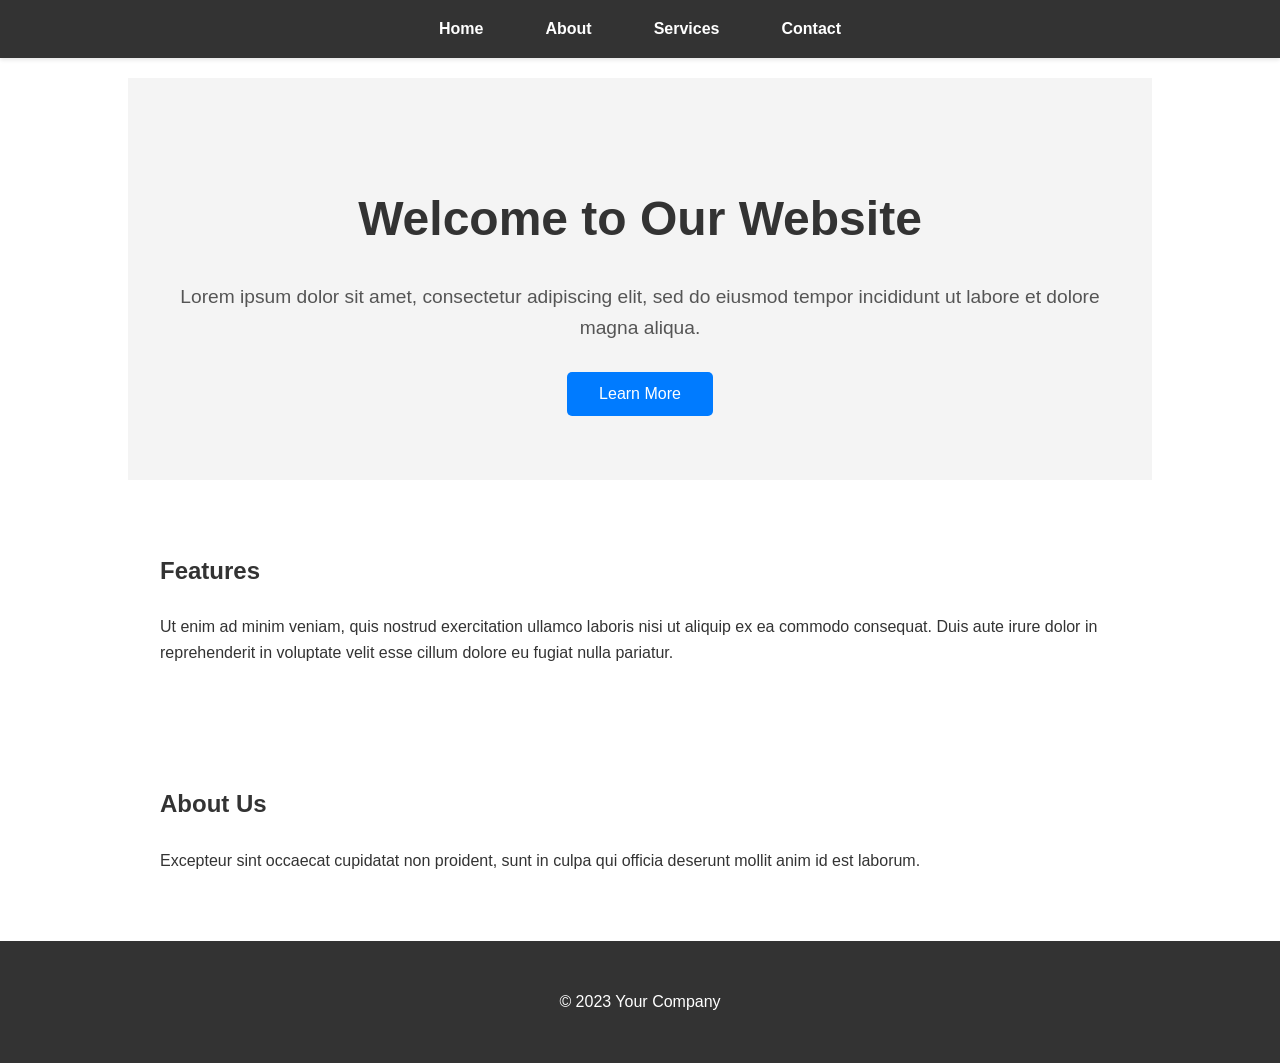
==== index.html @ e303d350 "Create initial website structure and styling. This commit includes: - `index.html`: Basic HTML struc" ====
<!DOCTYPE html>
<html lang="en">
<head>
    <meta charset="UTF-8">
    <meta name="viewport" content="width=device-width, initial-scale=1.0">
    <title>My Website</title>
    <link rel="stylesheet" href="style.css">
</head>
<body>
    <nav>
        <ul>
            <li><a href="#">Home</a></li>
            <li><a href="#">About</a></li>
            <li><a href="#">Services</a></li>
            <li><a href="#">Contact</a></li>
        </ul>
    </nav>

    <main>
        <section class="hero">
            <h1>Welcome to Our Website</h1>
            <p>Lorem ipsum dolor sit amet, consectetur adipiscing elit, sed do eiusmod tempor incididunt ut labore et dolore magna aliqua.</p>
            <button>Learn More</button>
        </section>

        <section>
            <h2>Features</h2>
            <p>Ut enim ad minim veniam, quis nostrud exercitation ullamco laboris nisi ut aliquip ex ea commodo consequat. Duis aute irure dolor in reprehenderit in voluptate velit esse cillum dolore eu fugiat nulla pariatur.</p>
        </section>

        <section>
            <h2>About Us</h2>
            <p>Excepteur sint occaecat cupidatat non proident, sunt in culpa qui officia deserunt mollit anim id est laborum.</p>
        </section>
    </main>

    <footer>
        <p>&copy; 2023 Your Company</p>
    </footer>
</body>
</html>
---- style.css ----
/* Basic Styling */
body {
    font-family: 'Arial', sans-serif; /* More modern font */
    margin: 0;
    line-height: 1.6;
    color: #333;
}

/* Navigation Bar */
nav {
    background-color: #333; /* Dark background for nav */
    color: white;
    padding: 1em 0;
    box-shadow: 0 2px 4px rgba(0,0,0,0.1); /* Subtle shadow */
}

nav ul {
    list-style-type: none;
    padding: 0;
    margin: 0 auto; /* Center the nav items */
    display: flex;
    justify-content: center; /* Center links horizontally */
    max-width: 960px; /* Max width for content */
}

nav ul li {
    margin: 0 15px; /* Spacing between links */
}

nav ul li a {
    text-decoration: none;
    color: white;
    font-weight: bold;
    padding: 0.5em 1em;
    border-radius: 4px; /* Rounded corners for hover effect */
    transition: background-color 0.3s ease; /* Smooth transition for hover */
}

nav ul li a:hover {
    background-color: #555; /* Background color on hover */
}

/* Hero Section */
.hero {
    background-color: #f4f4f4; /* Light grey background */
    padding: 4em 2em; /* More padding */
    text-align: center;
}

.hero h1 {
    font-size: 3em; /* Larger headline */
    margin-bottom: 0.5em;
    color: #333;
}

.hero p {
    font-size: 1.2em;
    margin-bottom: 1.5em;
    color: #555; /* Slightly lighter paragraph text */
}

.hero button {
    padding: 0.8em 2em; /* More padding for button */
    background-color: #007bff; /* Primary button color (e.g., blue) */
    color: white;
    border: none;
    cursor: pointer;
    font-size: 1em;
    border-radius: 5px; /* Rounded corners */
    transition: background-color 0.3s ease;
}

.hero button:hover {
    background-color: #0056b3; /* Darker shade on hover */
}

/* Generic Content Sections */
section {
    padding: 2em;
    margin: 20px auto; /* Add some margin and center */
    max-width: 960px; /* Max width for content */
}

section h2 {
    color: #333;
    margin-bottom: 1em;
}

/* Footer */
footer {
    background-color: #333;
    color: white;
    text-align: center;
    padding: 2em 0; /* More padding */
    /* position: relative; remove this if not needed for sticky footer, can cause overlap */
    bottom: 0;
    width: 100%;
}
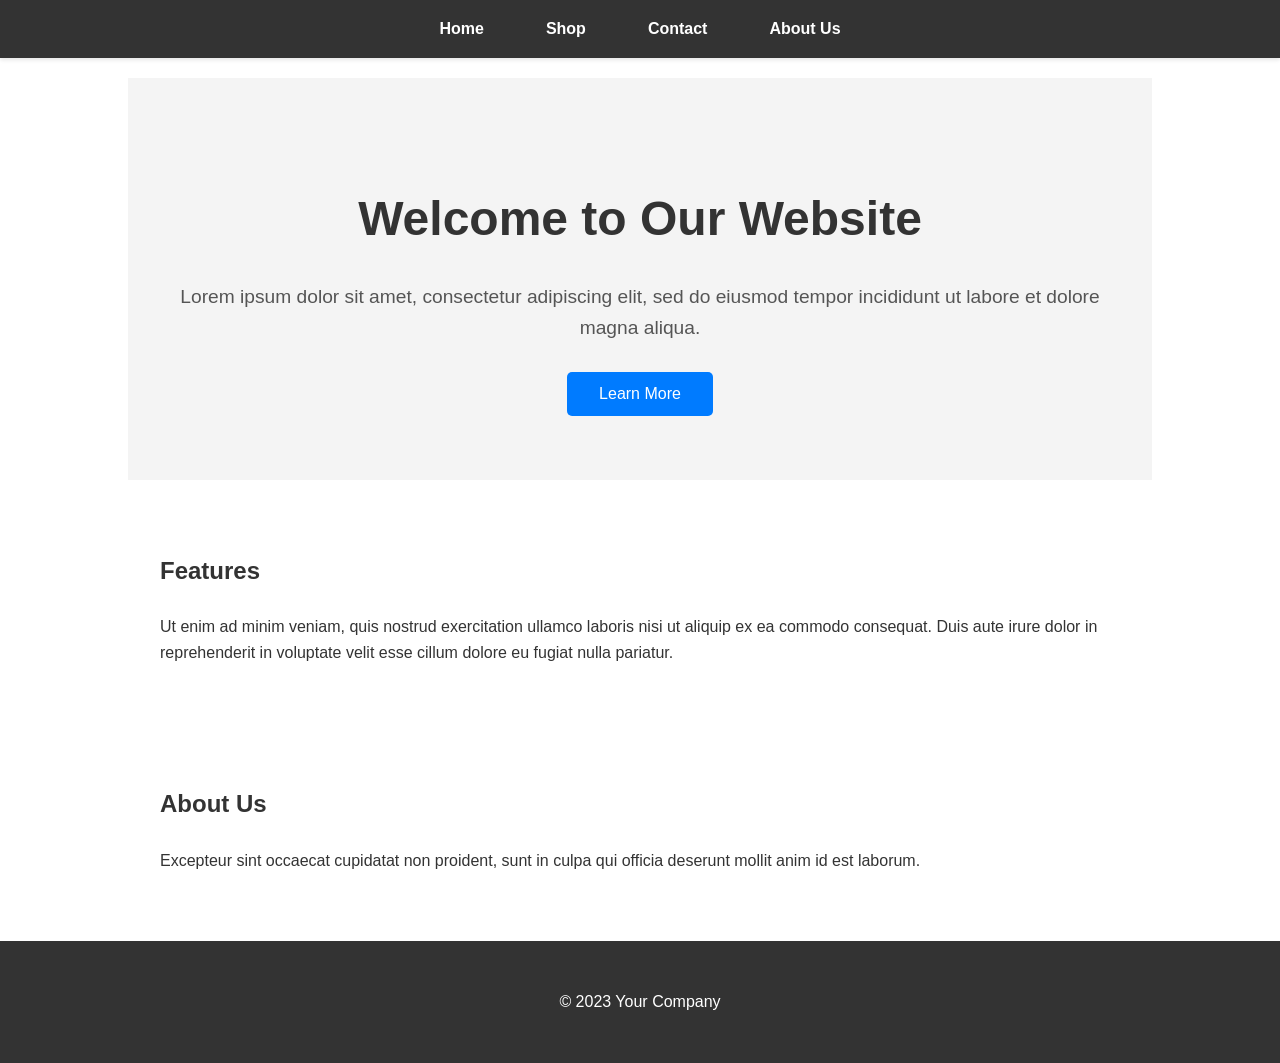
==== commit a2df2d11: "Add Shop, Contact, and About Us pages and consolidate styles. This commit introduces the following: " ====
--- a/index.html
+++ b/index.html
@@ -9,10 +9,10 @@
 <body>
     <nav>
         <ul>
-            <li><a href="#">Home</a></li>
-            <li><a href="#">About</a></li>
-            <li><a href="#">Services</a></li>
-            <li><a href="#">Contact</a></li>
+            <li><a href="index.html">Home</a></li>
+            <li><a href="shop.html">Shop</a></li>
+            <li><a href="contact.html">Contact</a></li>
+            <li><a href="about.html">About Us</a></li>
         </ul>
     </nav>
 
--- a/style.css
+++ b/style.css
@@ -1,6 +1,6 @@
-/* Basic Styling */
+/* Global / Basic Styling */
 body {
-    font-family: 'Arial', sans-serif; /* More modern font */
+    font-family: 'Arial', sans-serif;
     margin: 0;
     line-height: 1.6;
     color: #333;
@@ -8,23 +8,23 @@
 
 /* Navigation Bar */
 nav {
-    background-color: #333; /* Dark background for nav */
+    background-color: #333;
     color: white;
     padding: 1em 0;
-    box-shadow: 0 2px 4px rgba(0,0,0,0.1); /* Subtle shadow */
+    box-shadow: 0 2px 4px rgba(0,0,0,0.1);
 }
 
 nav ul {
     list-style-type: none;
     padding: 0;
-    margin: 0 auto; /* Center the nav items */
+    margin: 0 auto;
     display: flex;
-    justify-content: center; /* Center links horizontally */
-    max-width: 960px; /* Max width for content */
+    justify-content: center;
+    max-width: 960px;
 }
 
 nav ul li {
-    margin: 0 15px; /* Spacing between links */
+    margin: 0 15px;
 }
 
 nav ul li a {
@@ -32,67 +32,241 @@
     color: white;
     font-weight: bold;
     padding: 0.5em 1em;
-    border-radius: 4px; /* Rounded corners for hover effect */
-    transition: background-color 0.3s ease; /* Smooth transition for hover */
+    border-radius: 4px;
+    transition: background-color 0.3s ease;
 }
 
 nav ul li a:hover {
-    background-color: #555; /* Background color on hover */
-}
-
-/* Hero Section */
+    background-color: #555;
+}
+
+nav ul li a.active { /* Style for active nav link */
+    font-weight: bold;
+    text-decoration: underline;
+    /* Example: Or use a different background or color if preferred */
+    /* background-color: #007bff; */
+    /* color: #fff; */
+}
+
+/* Hero Section (Used on multiple pages for main headlines) */
 .hero {
-    background-color: #f4f4f4; /* Light grey background */
-    padding: 4em 2em; /* More padding */
+    background-color: #f4f4f4;
+    padding: 4em 2em;
     text-align: center;
 }
 
 .hero h1 {
-    font-size: 3em; /* Larger headline */
-    margin-bottom: 0.5em;
-    color: #333;
-}
-
-.hero p {
+    font-size: 3em;
+    margin-bottom: 0.5em;
+    color: #333;
+}
+
+.hero p { /* Specific to index.html hero */
     font-size: 1.2em;
     margin-bottom: 1.5em;
-    color: #555; /* Slightly lighter paragraph text */
-}
-
-.hero button {
-    padding: 0.8em 2em; /* More padding for button */
-    background-color: #007bff; /* Primary button color (e.g., blue) */
+    color: #555;
+}
+
+.hero button { /* Specific to index.html hero button */
+    padding: 0.8em 2em;
+    background-color: #007bff;
     color: white;
     border: none;
     cursor: pointer;
     font-size: 1em;
-    border-radius: 5px; /* Rounded corners */
-    transition: background-color 0.3s ease;
-}
-
-.hero button:hover {
-    background-color: #0056b3; /* Darker shade on hover */
+    border-radius: 5px;
+    transition: background-color 0.3s ease;
+}
+
+.hero button:hover { /* Specific to index.html hero button */
+    background-color: #0056b3;
 }
 
 /* Generic Content Sections */
-section {
+section { /* Basic styling for content sections */
     padding: 2em;
-    margin: 20px auto; /* Add some margin and center */
-    max-width: 960px; /* Max width for content */
-}
-
-section h2 {
-    color: #333;
-    margin-bottom: 1em;
-}
+    margin: 20px auto;
+    max-width: 960px;
+}
+
+section h2 { /* Styling for subheadings within sections */
+    color: #333;
+    margin-bottom: 1em;
+}
+
+/* Shop Page Specific Styles */
+.products {
+    display: flex;
+    flex-wrap: wrap;
+    justify-content: space-around;
+    padding: 1em 0; /* Adjusted padding as section already has padding */
+}
+
+.product-item {
+    border: 1px solid #ddd;
+    border-radius: 5px;
+    padding: 1em;
+    margin: 1em;
+    width: calc(33.333% - 2em); /* 3 items per row, accounts for margin */
+    min-width: 250px; /* Minimum width before wrapping */
+    box-shadow: 0 2px 5px rgba(0,0,0,0.1);
+    text-align: center;
+    background-color: #fff;
+}
+
+.product-item .img_placeholder { /* Renamed from product-item img_placeholder for clarity */
+    width: 100%;
+    max-width: 200px;
+    height: 150px;
+    background-color: #eee;
+    text-align: center;
+    line-height: 150px; /* Vertically center text if any */
+    margin: 0 auto 1em auto; /* Center the placeholder */
+    display: block; /* Ensure it behaves as a block for centering */
+}
+
+.product-item h3 {
+    font-size: 1.5em;
+    margin-bottom: 0.5em;
+    color: #333;
+}
+
+.product-item p { /* Used for price */
+    font-size: 1.2em;
+    color: #555; /* Slightly lighter than h3 */
+    margin-bottom: 1em;
+}
+
+.product-item button {
+    padding: 0.5em 1.5em;
+    background-color: #28a745; /* Green for "Add to Cart" */
+    color: white;
+    border: none;
+    cursor: pointer;
+    font-size: 1em;
+    border-radius: 5px;
+    transition: background-color 0.3s ease;
+}
+
+.product-item button:hover {
+    background-color: #218838; /* Darker green on hover */
+}
+
+/* Contact Page Specific Styles */
+.contact-form {
+    max-width: 600px;
+    margin: 0 auto 20px auto; /* section already has top/bottom margin */
+    padding: 2em;
+    border: 1px solid #ddd;
+    border-radius: 5px;
+    box-shadow: 0 2px 5px rgba(0,0,0,0.1);
+    background-color: #fff;
+}
+
+.contact-form label {
+    display: block;
+    margin-bottom: 0.5em;
+    font-weight: bold;
+    color: #333;
+}
+
+.contact-form input[type="text"],
+.contact-form input[type="email"],
+.contact-form textarea {
+    width: 100%;
+    padding: 0.8em;
+    margin-bottom: 1em;
+    border: 1px solid #ccc;
+    border-radius: 4px;
+    box-sizing: border-box;
+    font-family: inherit; /* Ensure form elements inherit body font */
+    font-size: 1em;
+}
+
+.contact-form textarea {
+    min-height: 150px;
+    resize: vertical; /* Allow vertical resizing */
+}
+
+.contact-form button[type="submit"] {
+    padding: 0.8em 2em;
+    background-color: #007bff;
+    color: white;
+    border: none;
+    cursor: pointer;
+    font-size: 1em;
+    border-radius: 5px;
+    transition: background-color 0.3s ease;
+}
+
+.contact-form button[type="submit"]:hover {
+    background-color: #0056b3;
+}
+
+.contact-info {
+    text-align: center;
+    margin-top: 0; /* section provides margin */
+    padding: 1em 0; /* Adjusted padding */
+}
+
+.contact-info h2 { /* Already styled by generic section h2 */
+    margin-bottom: 0.5em;
+}
+
+.contact-info p {
+    font-size: 1.1em;
+    line-height: 1.8;
+    color: #555;
+}
+
+/* About Page Specific Styles */
+.team-section {
+    margin-top: 0; /* section provides margin */
+    padding: 2em;
+    background-color: #f9f9f9;
+    border-radius: 5px;
+}
+
+.team-section h2 { /* Already styled by generic section h2, but can be overridden if needed */
+    text-align: center;
+    margin-bottom: 1em;
+}
+
+.team-member {
+    text-align: center;
+    margin-bottom: 1.5em; /* Increased margin for better separation */
+}
+
+.team-member b { /* For team member name */
+    display: block;
+    font-size: 1.3em; /* Slightly larger name */
+    color: #333;
+    margin-bottom: 0.25em;
+}
+
+.team-member p:last-child { /* For team member description */
+    font-size: 1em;
+    color: #555;
+    max-width: 400px; /* Prevent description from being too wide */
+    margin-left: auto;
+    margin-right: auto;
+}
+
 
 /* Footer */
 footer {
     background-color: #333;
     color: white;
     text-align: center;
-    padding: 2em 0; /* More padding */
-    /* position: relative; remove this if not needed for sticky footer, can cause overlap */
-    bottom: 0;
+    padding: 2em 0;
+    /* position: relative; */ /* Removed as it wasn't strictly necessary for sticky footer and might cause issues */
+    /* bottom: 0; */ /* Removed */
     width: 100%;
-}
+    margin-top: auto; /* Helps push footer down if content is short, works with flex body */
+}
+
+/* Utility for body to help push footer down if content is short */
+/* This would require body to be display: flex; flex-direction: column; min-height: 100vh; */
+/* For now, keeping it simple as it's not explicitly requested */
+/* body { display: flex; flex-direction: column; min-height: 100vh; } */
+/* main { flex-grow: 1; } */
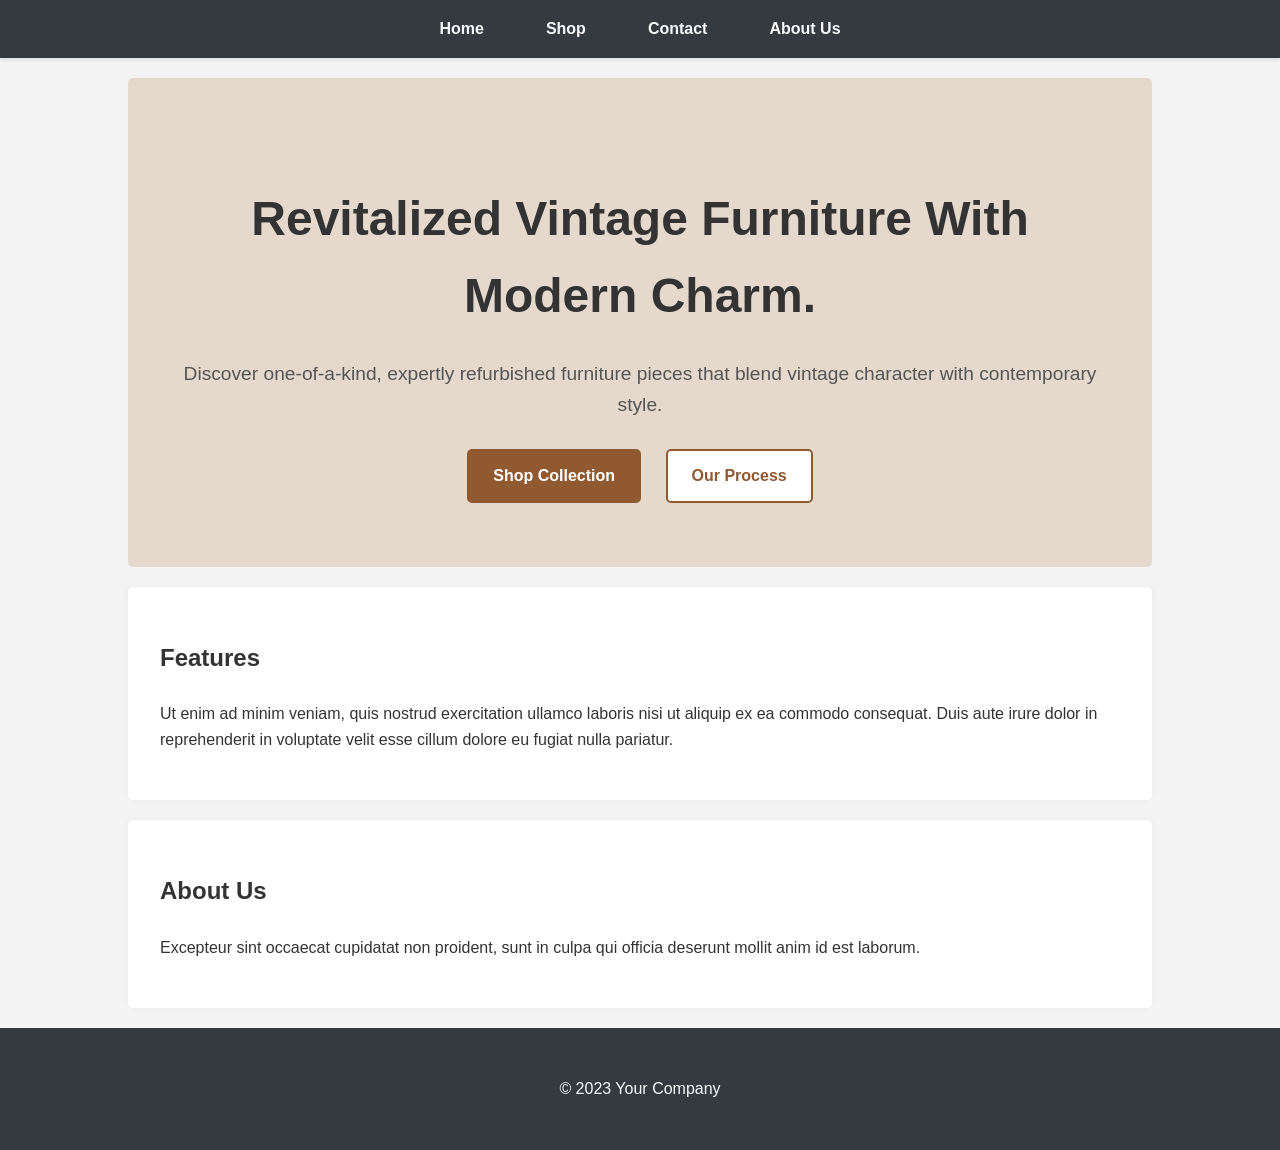
==== commit 03069519: "Update home page hero section with specific content and styling. This commit applies detailed change" ====
--- a/index.html
+++ b/index.html
@@ -18,9 +18,12 @@
 
     <main>
         <section class="hero">
-            <h1>Welcome to Our Website</h1>
-            <p>Lorem ipsum dolor sit amet, consectetur adipiscing elit, sed do eiusmod tempor incididunt ut labore et dolore magna aliqua.</p>
-            <button>Learn More</button>
+            <h1>Revitalized Vintage Furniture With Modern Charm.</h1>
+            <p>Discover one-of-a-kind, expertly refurbished furniture pieces that blend vintage character with contemporary style.</p>
+            <div class="hero-buttons">
+                <a href="shop.html" class="hero-button primary">Shop Collection</a>
+                <a href="about.html" class="hero-button secondary">Our Process</a>
+            </div>
         </section>
 
         <section>
--- a/style.css
+++ b/style.css
@@ -1,15 +1,53 @@
 /* Global / Basic Styling */
 body {
-    font-family: 'Arial', sans-serif;
+    font-family: 'Open Sans', 'Lato', sans-serif; /* Updated font */
     margin: 0;
     line-height: 1.6;
-    color: #333;
-}
+    background-color: #f4f4f4; /* Updated background color */
+    color: #333333; /* Updated default text color */
+}
+
+/* Headings */
+h1, h2, h3, h4, h5, h6 {
+    font-family: 'Montserrat', sans-serif; /* Updated heading font */
+    color: #333333; /* Ensure headings also use the dark gray, can be more specific if needed */
+}
+
+/* Links */
+a {
+    color: #007bff; /* Primary/accent color for links */
+    text-decoration: none; /* Remove underline by default */
+}
+
+a:hover {
+    text-decoration: underline; /* Add underline on hover */
+}
+
+/* Buttons - General Styling */
+button,
+input[type="submit"], /* Apply to form submit buttons as well */
+.button-link /* Class for anchor tags styled as buttons */ {
+    background-color: #007bff; /* Primary/accent color */
+    color: #ffffff; /* White text */
+    padding: 10px 15px; /* Updated padding */
+    border: none; /* No border */
+    border-radius: 5px; /* Rounded corners */
+    cursor: pointer;
+    font-size: 1em; /* Consistent font size */
+    font-family: 'Open Sans', 'Lato', sans-serif; /* Match body font */
+    transition: background-color 0.3s ease;
+}
+
+button:hover,
+input[type="submit"]:hover,
+.button-link:hover {
+    background-color: #0056b3; /* Darker shade on hover */
+}
+
 
 /* Navigation Bar */
 nav {
-    background-color: #333;
-    color: white;
+    background-color: #343a40; /* Dark gray/charcoal background */
     padding: 1em 0;
     box-shadow: 0 2px 4px rgba(0,0,0,0.1);
 }
@@ -28,69 +66,118 @@
 }
 
 nav ul li a {
-    text-decoration: none;
-    color: white;
+    text-decoration: none; /* Already set globally for 'a', but good for specificity */
+    color: #f8f9fa; /* Light/off-white link color */
     font-weight: bold;
     padding: 0.5em 1em;
     border-radius: 4px;
-    transition: background-color 0.3s ease;
-}
-
+    transition: background-color 0.3s ease, color 0.3s ease;
+}
+
+/* Override general link hover for nav links if needed, but current hover is background change */
 nav ul li a:hover {
     background-color: #555;
-}
-
-nav ul li a.active { /* Style for active nav link */
-    font-weight: bold;
-    text-decoration: underline;
-    /* Example: Or use a different background or color if preferred */
-    /* background-color: #007bff; */
-    /* color: #fff; */
-}
-
-/* Hero Section (Used on multiple pages for main headlines) */
+    text-decoration: none; /* Ensure no underline on nav link hover */
+    color: #ffffff; /* Slightly brighter on hover */
+}
+
+nav ul li a.active {
+    background-color: #007bff; /* Blue background for active link */
+    color: #f8f9fa; /* Light/off-white text for active link */
+    font-weight: bold;
+    /* text-decoration: underline; Removed, background indicates active state */
+}
+
+/* Hero Section Styling */
+/* Assuming .hero on index.html is the target. If other pages use .hero and need different BGs,
+   a more specific selector for index.html (e.g., body.home .hero or an ID #home-hero) would be needed.
+   For now, applying to general .hero as per subtask allowance. */
 .hero {
-    background-color: #f4f4f4;
-    padding: 4em 2em;
-    text-align: center;
+    background-color: #E5D9CE; /* New background color for hero */
+    padding: 4em 2em; /* Existing padding */
+    text-align: center; /* Existing text-align */
 }
 
 .hero h1 {
-    font-size: 3em;
-    margin-bottom: 0.5em;
-    color: #333;
-}
-
-.hero p { /* Specific to index.html hero */
-    font-size: 1.2em;
-    margin-bottom: 1.5em;
-    color: #555;
-}
-
-.hero button { /* Specific to index.html hero button */
-    padding: 0.8em 2em;
-    background-color: #007bff;
-    color: white;
-    border: none;
-    cursor: pointer;
+    font-size: 3em; /* Existing font-size */
+    margin-bottom: 0.5em; /* Existing margin */
+    color: #333333; /* Ensure text color has good contrast, #333 is fine */
+}
+
+.hero p {
+    font-size: 1.2em; /* Existing font-size */
+    margin-bottom: 1.5em; /* Existing margin */
+    color: #555555; /* Ensure text color has good contrast, #555 is fine */
+}
+
+/* Container for hero buttons on index.html */
+.hero-buttons {
+    margin-top: 20px; /* Space above the buttons */
+    text-align: center; /* Ensure buttons are centered if they are inline-block */
+}
+
+/* Base style for hero buttons */
+.hero-button {
+    padding: 12px 24px;
+    margin: 0 10px; /* Spacing between buttons */
+    text-decoration: none;
+    display: inline-block;
+    border-radius: 5px;
+    font-weight: bold;
+    font-family: 'Open Sans', 'Lato', sans-serif; /* Ensure font consistency */
     font-size: 1em;
-    border-radius: 5px;
-    transition: background-color 0.3s ease;
-}
-
-.hero button:hover { /* Specific to index.html hero button */
-    background-color: #0056b3;
-}
+    transition: background-color 0.3s ease, color 0.3s ease, border-color 0.3s ease;
+    border: 2px solid transparent; /* Base border for smooth transition on secondary */
+}
+
+/* Primary hero button (Shop Collection) */
+.hero-button.primary {
+    background-color: #915930;
+    color: #ffffff;
+    border-color: #915930; /* Match background or make transparent if no border desired */
+}
+
+.hero-button.primary:hover {
+    background-color: #7a4a27; /* Darker shade for hover */
+    color: #ffffff;
+    border-color: #7a4a27;
+    text-decoration: none; /* Remove underline on hover for buttons */
+}
+
+/* Secondary hero button (Our Process) */
+.hero-button.secondary {
+    background-color: #ffffff;
+    color: #915930;
+    border: 2px solid #915930;
+}
+
+.hero-button.secondary:hover {
+    background-color: #f8f9fa; /* Slightly different background on hover */
+    color: #7a4a27; /* Darker text/border on hover */
+    border-color: #7a4a27;
+    text-decoration: none; /* Remove underline on hover for buttons */
+}
+
 
 /* Generic Content Sections */
-section { /* Basic styling for content sections */
-    padding: 2em;
-    margin: 20px auto;
+section {
+    padding: 2em; /* Sufficient padding */
+    margin: 20px auto; /* Sufficient margin */
     max-width: 960px;
-}
-
-section h2 { /* Styling for subheadings within sections */
-    color: #333;
+    background-color: #ffffff; /* White background for content sections for contrast with body */
+    border-radius: 5px; /* Optional: slight rounding for sections */
+    box-shadow: 0 0 10px rgba(0,0,0,0.05); /* Optional: subtle shadow for sections */
+}
+
+/* Exclude .hero from generic section styling if it has its own distinct background */
+section.hero {
+    background-color: #E5D9CE; /* Overriding generic section white background */
+    box-shadow: none; /* Hero typically doesn't have a card shadow */
+}
+
+
+section h2 {
+    /* color: #333333; Inherited */
     margin-bottom: 1em;
 }
 
@@ -99,117 +186,112 @@
     display: flex;
     flex-wrap: wrap;
     justify-content: space-around;
-    padding: 1em 0; /* Adjusted padding as section already has padding */
+    padding: 1em 0;
+    background-color: transparent; /* products section doesn't need its own bg if items have it */
+    box-shadow: none; /* No shadow for the container if items have it */
 }
 
 .product-item {
-    border: 1px solid #ddd;
-    border-radius: 5px;
-    padding: 1em;
+    border: 1px solid #ced4da; /* Light gray border, consistent with inputs */
+    border-radius: 5px; /* Consistent border-radius */
+    padding: 1.5em; /* Increased padding */
     margin: 1em;
-    width: calc(33.333% - 2em); /* 3 items per row, accounts for margin */
-    min-width: 250px; /* Minimum width before wrapping */
-    box-shadow: 0 2px 5px rgba(0,0,0,0.1);
-    text-align: center;
-    background-color: #fff;
-}
-
-.product-item .img_placeholder { /* Renamed from product-item img_placeholder for clarity */
+    width: calc(33.333% - 2em);
+    min-width: 250px;
+    box-shadow: 0 2px 5px rgba(0,0,0,0.05); /* Softer shadow */
+    text-align: center;
+    background-color: #ffffff; /* Ensure product items are white */
+}
+
+.product-item .img_placeholder {
     width: 100%;
     max-width: 200px;
     height: 150px;
-    background-color: #eee;
-    text-align: center;
-    line-height: 150px; /* Vertically center text if any */
-    margin: 0 auto 1em auto; /* Center the placeholder */
-    display: block; /* Ensure it behaves as a block for centering */
+    background-color: #e9ecef; /* Consistent light gray */
+    text-align: center;
+    line-height: 150px;
+    margin: 0 auto 1em auto;
+    display: block;
+    border-radius: 4px; /* Optional rounding for placeholder */
 }
 
 .product-item h3 {
     font-size: 1.5em;
     margin-bottom: 0.5em;
-    color: #333;
+    /* color: #333333; Inherited */
 }
 
 .product-item p { /* Used for price */
     font-size: 1.2em;
-    color: #555; /* Slightly lighter than h3 */
+    color: #007bff; /* Price in accent color */
+    font-weight: bold;
     margin-bottom: 1em;
 }
 
-.product-item button {
-    padding: 0.5em 1.5em;
-    background-color: #28a745; /* Green for "Add to Cart" */
-    color: white;
-    border: none;
-    cursor: pointer;
-    font-size: 1em;
-    border-radius: 5px;
-    transition: background-color 0.3s ease;
-}
-
-.product-item button:hover {
-    background-color: #218838; /* Darker green on hover */
-}
+/* product-item button will inherit global button styles */
+/* .product-item button { ... } */
+
 
 /* Contact Page Specific Styles */
-.contact-form {
+.contact-form { /* This is a section, so it gets base section styling */
     max-width: 600px;
-    margin: 0 auto 20px auto; /* section already has top/bottom margin */
-    padding: 2em;
-    border: 1px solid #ddd;
-    border-radius: 5px;
-    box-shadow: 0 2px 5px rgba(0,0,0,0.1);
-    background-color: #fff;
-}
+    margin: 20px auto; /* Keep auto margins for centering */
+    /* padding: 2em; Inherited from section */
+    /* border: 1px solid #ddd; Overridden by section's box-shadow or remove if redundant */
+    /* border-radius: 5px; Inherited */
+    /* box-shadow: 0 2px 5px rgba(0,0,0,0.1); Inherited */
+    /* background-color: #fff; Inherited */
+}
+
+.contact-form form { /* Style the form element itself if needed, for now, rely on section */
+    padding: 1em; /* Add some padding inside the form if section has bg */
+}
+
 
 .contact-form label {
     display: block;
     margin-bottom: 0.5em;
     font-weight: bold;
-    color: #333;
+    /* color: #333333; Inherited */
 }
 
 .contact-form input[type="text"],
 .contact-form input[type="email"],
 .contact-form textarea {
     width: 100%;
-    padding: 0.8em;
+    padding: 10px; /* Updated padding */
     margin-bottom: 1em;
-    border: 1px solid #ccc;
-    border-radius: 4px;
+    border: 1px solid #ced4da; /* Light gray border */
+    border-radius: 5px; /* Rounded corners */
     box-sizing: border-box;
-    font-family: inherit; /* Ensure form elements inherit body font */
+    font-family: 'Open Sans', 'Lato', sans-serif; /* Match body font */
     font-size: 1em;
-}
+    background-color: #fff; /* Ensure input background is white */
+    color: #333333; /* Ensure input text color is dark gray */
+}
+
+.contact-form input[type="text"]::placeholder,
+.contact-form input[type="email"]::placeholder,
+.contact-form textarea::placeholder {
+    color: #6c757d; /* Placeholder text color */
+}
+
 
 .contact-form textarea {
     min-height: 150px;
-    resize: vertical; /* Allow vertical resizing */
-}
-
-.contact-form button[type="submit"] {
-    padding: 0.8em 2em;
-    background-color: #007bff;
-    color: white;
-    border: none;
-    cursor: pointer;
-    font-size: 1em;
-    border-radius: 5px;
-    transition: background-color 0.3s ease;
-}
-
-.contact-form button[type="submit"]:hover {
-    background-color: #0056b3;
-}
-
-.contact-info {
-    text-align: center;
-    margin-top: 0; /* section provides margin */
-    padding: 1em 0; /* Adjusted padding */
-}
-
-.contact-info h2 { /* Already styled by generic section h2 */
+    resize: vertical;
+}
+
+/* contact-form button[type="submit"] will inherit global button styles */
+/* .contact-form button[type="submit"] { ... } */
+
+.contact-info { /* This is a section */
+    text-align: center;
+    /* margin-top: 0; Inherited from section */
+    /* padding: 1em 0; Inherited from section */
+}
+
+.contact-info h2 {
     margin-bottom: 0.5em;
 }
 
@@ -220,34 +302,34 @@
 }
 
 /* About Page Specific Styles */
-.team-section {
-    margin-top: 0; /* section provides margin */
-    padding: 2em;
-    background-color: #f9f9f9;
-    border-radius: 5px;
-}
-
-.team-section h2 { /* Already styled by generic section h2, but can be overridden if needed */
+.team-section { /* This is a section */
+    /* margin-top: 0; Inherited */
+    /* padding: 2em; Inherited */
+    background-color: #f9f9f9; /* Keep slightly different bg for team if desired, or align with section bg */
+    /* border-radius: 5px; Inherited */
+}
+
+.team-section h2 {
     text-align: center;
     margin-bottom: 1em;
 }
 
 .team-member {
     text-align: center;
-    margin-bottom: 1.5em; /* Increased margin for better separation */
-}
-
-.team-member b { /* For team member name */
+    margin-bottom: 1.5em;
+}
+
+.team-member b {
     display: block;
-    font-size: 1.3em; /* Slightly larger name */
-    color: #333;
+    font-size: 1.3em;
+    /* color: #333333; Inherited */
     margin-bottom: 0.25em;
 }
 
-.team-member p:last-child { /* For team member description */
+.team-member p:last-child {
     font-size: 1em;
     color: #555;
-    max-width: 400px; /* Prevent description from being too wide */
+    max-width: 400px;
     margin-left: auto;
     margin-right: auto;
 }
@@ -255,18 +337,18 @@
 
 /* Footer */
 footer {
-    background-color: #333;
-    color: white;
+    background-color: #343a40; /* Dark gray/charcoal background */
+    color: #f8f9fa; /* Light/off-white text */
     text-align: center;
     padding: 2em 0;
-    /* position: relative; */ /* Removed as it wasn't strictly necessary for sticky footer and might cause issues */
-    /* bottom: 0; */ /* Removed */
     width: 100%;
-    margin-top: auto; /* Helps push footer down if content is short, works with flex body */
-}
-
-/* Utility for body to help push footer down if content is short */
-/* This would require body to be display: flex; flex-direction: column; min-height: 100vh; */
-/* For now, keeping it simple as it's not explicitly requested */
-/* body { display: flex; flex-direction: column; min-height: 100vh; } */
-/* main { flex-grow: 1; } */
+    margin-top: auto; /* Helps push footer down if content is short */
+}
+footer a { /* Ensure footer links are also light colored */
+    color: #f8f9fa;
+    text-decoration: underline; /* Underline footer links for clarity */
+}
+footer a:hover {
+    color: #007bff; /* Accent color on hover for footer links */
+    text-decoration: none;
+}
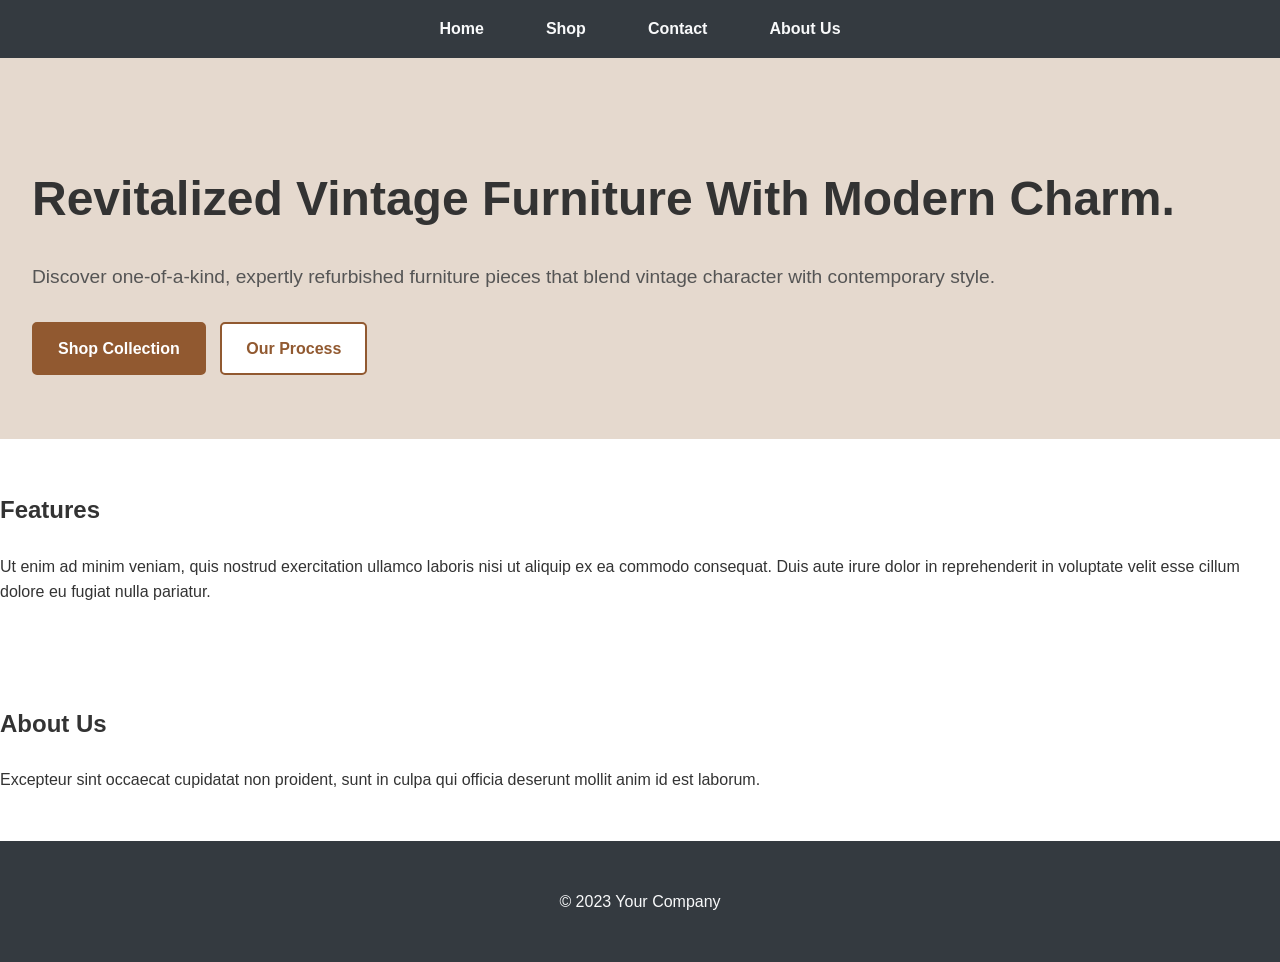
==== commit 53e68145: "Update layout: full-width sections, no inter-section space, and hero alignment. This commit implemen" ====
--- a/index.html
+++ b/index.html
@@ -17,7 +17,7 @@
     </nav>
 
     <main>
-        <section class="hero">
+        <section class="hero" id="home-hero-section">
             <h1>Revitalized Vintage Furniture With Modern Charm.</h1>
             <p>Discover one-of-a-kind, expertly refurbished furniture pieces that blend vintage character with contemporary style.</p>
             <div class="hero-buttons">
--- a/style.css
+++ b/style.css
@@ -48,17 +48,18 @@
 /* Navigation Bar */
 nav {
     background-color: #343a40; /* Dark gray/charcoal background */
-    padding: 1em 0;
+    padding: 1em 0; /* Vertical padding, horizontal padding removed for full-width effect */
     box-shadow: 0 2px 4px rgba(0,0,0,0.1);
 }
 
+/* Navigation content remains centered */
 nav ul {
     list-style-type: none;
     padding: 0;
-    margin: 0 auto;
+    margin: 0 auto; /* This centers the ul within the full-width nav */
     display: flex;
     justify-content: center;
-    max-width: 960px;
+    max-width: 960px; /* Content within nav is constrained */
 }
 
 nav ul li {
@@ -66,85 +67,101 @@
 }
 
 nav ul li a {
-    text-decoration: none; /* Already set globally for 'a', but good for specificity */
-    color: #f8f9fa; /* Light/off-white link color */
+    text-decoration: none;
+    color: #f8f9fa;
     font-weight: bold;
     padding: 0.5em 1em;
     border-radius: 4px;
     transition: background-color 0.3s ease, color 0.3s ease;
 }
 
-/* Override general link hover for nav links if needed, but current hover is background change */
 nav ul li a:hover {
     background-color: #555;
-    text-decoration: none; /* Ensure no underline on nav link hover */
-    color: #ffffff; /* Slightly brighter on hover */
+    text-decoration: none;
+    color: #ffffff;
 }
 
 nav ul li a.active {
-    background-color: #007bff; /* Blue background for active link */
-    color: #f8f9fa; /* Light/off-white text for active link */
-    font-weight: bold;
-    /* text-decoration: underline; Removed, background indicates active state */
+    background-color: #007bff;
+    color: #f8f9fa;
+    font-weight: bold;
 }
 
 /* Hero Section Styling */
-/* Assuming .hero on index.html is the target. If other pages use .hero and need different BGs,
-   a more specific selector for index.html (e.g., body.home .hero or an ID #home-hero) would be needed.
-   For now, applying to general .hero as per subtask allowance. */
-.hero {
-    background-color: #E5D9CE; /* New background color for hero */
-    padding: 4em 2em; /* Existing padding */
-    text-align: center; /* Existing text-align */
-}
-
+.hero { /* General class for hero sections on other pages if any */
+    background-color: #E5D9CE;
+    text-align: center; /* Default for other hero sections */
+}
+
+/* Specific styling for the hero section on the homepage */
+#home-hero-section {
+    text-align: left; /* Override general .hero text-align: center */
+    padding-left: 2em; /* Add horizontal padding back for content */
+    padding-right: 2em; /* Add horizontal padding back for content */
+    /* Vertical padding is inherited from section.hero */
+}
+
+#home-hero-section h1,
+#home-hero-section p {
+    text-align: left; /* Explicitly set for children if needed, though inherited usually works */
+}
+
+#home-hero-section .hero-buttons {
+    margin-top: 20px;
+    text-align: left; /* Override .hero .hero-buttons text-align: center */
+}
+
+/* General .hero h1 and .hero p if needed for other pages,
+   but #home-hero-section h1/p will take precedence for the homepage hero */
 .hero h1 {
-    font-size: 3em; /* Existing font-size */
-    margin-bottom: 0.5em; /* Existing margin */
-    color: #333333; /* Ensure text color has good contrast, #333 is fine */
+    font-size: 3em;
+    margin-bottom: 0.5em;
+    color: #333333;
 }
 
 .hero p {
-    font-size: 1.2em; /* Existing font-size */
-    margin-bottom: 1.5em; /* Existing margin */
-    color: #555555; /* Ensure text color has good contrast, #555 is fine */
-}
-
-/* Container for hero buttons on index.html */
-.hero-buttons {
-    margin-top: 20px; /* Space above the buttons */
-    text-align: center; /* Ensure buttons are centered if they are inline-block */
-}
-
-/* Base style for hero buttons */
+    font-size: 1.2em;
+    margin-bottom: 1.5em;
+    color: #555555;
+}
+
+/* This rule was for .hero .hero-buttons, now specific to #home-hero-section */
+/* .hero-buttons { ... } */
+
+
 .hero-button {
     padding: 12px 24px;
-    margin: 0 10px; /* Spacing between buttons */
+    margin: 0 10px 0 0; /* Adjust margin for left alignment, remove left margin for the first button */
     text-decoration: none;
     display: inline-block;
     border-radius: 5px;
     font-weight: bold;
-    font-family: 'Open Sans', 'Lato', sans-serif; /* Ensure font consistency */
+    font-family: 'Open Sans', 'Lato', sans-serif;
     font-size: 1em;
     transition: background-color 0.3s ease, color 0.3s ease, border-color 0.3s ease;
-    border: 2px solid transparent; /* Base border for smooth transition on secondary */
-}
-
-/* Primary hero button (Shop Collection) */
+    border: 2px solid transparent;
+}
+
+/* If only two buttons and they should stack on smaller screens, or other specific alignment,
+   flexbox on .hero-buttons might be better. For simple left align, text-align: left is fine. */
+#home-hero-section .hero-button:first-child {
+    margin-left: 0; /* Ensure the first button aligns to the very left of the padded container */
+}
+
+
 .hero-button.primary {
     background-color: #915930;
     color: #ffffff;
-    border-color: #915930; /* Match background or make transparent if no border desired */
+    border-color: #915930;
 }
 
 .hero-button.primary:hover {
-    background-color: #7a4a27; /* Darker shade for hover */
+    background-color: #7a4a27;
     color: #ffffff;
     border-color: #7a4a27;
-    text-decoration: none; /* Remove underline on hover for buttons */
-}
-
-/* Secondary hero button (Our Process) */
+    text-decoration: none;
+}
+
 .hero-button.secondary {
     background-color: #ffffff;
     color: #915930;
@@ -152,99 +169,109 @@
 }
 
 .hero-button.secondary:hover {
-    background-color: #f8f9fa; /* Slightly different background on hover */
-    color: #7a4a27; /* Darker text/border on hover */
+    background-color: #f8f9fa;
+    color: #7a4a27;
     border-color: #7a4a27;
-    text-decoration: none; /* Remove underline on hover for buttons */
-}
-
-
-/* Generic Content Sections */
+    text-decoration: none;
+}
+
+
+/* Generic Content Sections - MODIFIED FOR FULL WIDTH & NO VERTICAL MARGINS */
 section {
-    padding: 2em; /* Sufficient padding */
-    margin: 20px auto; /* Sufficient margin */
-    max-width: 960px;
-    background-color: #ffffff; /* White background for content sections for contrast with body */
-    border-radius: 5px; /* Optional: slight rounding for sections */
-    box-shadow: 0 0 10px rgba(0,0,0,0.05); /* Optional: subtle shadow for sections */
-}
-
-/* Exclude .hero from generic section styling if it has its own distinct background */
+    padding-top: 2em;
+    padding-bottom: 2em;
+    padding-left: 0;
+    padding-right: 0;
+    margin-left: 0;
+    margin-right: 0;
+    margin-top: 0; /* Removed vertical margin */
+    margin-bottom: 0; /* Removed vertical margin */
+    max-width: none;
+    background-color: #ffffff;
+    border-radius: 0;
+    box-shadow: none;
+    width: 100%;
+    box-sizing: border-box;
+}
+
+/* Specific styling for section.hero for full-width & NO VERTICAL MARGINS */
+/* This rule applies to all elements with class .hero that are also sections */
 section.hero {
-    background-color: #E5D9CE; /* Overriding generic section white background */
-    box-shadow: none; /* Hero typically doesn't have a card shadow */
+    padding-top: 4em; /* Retain specific vertical padding */
+    padding-bottom: 4em; /* Retain specific vertical padding */
+    padding-left: 0; /* Base for full-width, overridden by #home-hero-section for specific padding */
+    padding-right: 0; /* Base for full-width, overridden by #home-hero-section for specific padding */
+    margin-left: 0;
+    margin-right: 0;
+    margin-top: 0; /* Hero section often is at the very top, already 0 */
+    margin-bottom: 0; /* Removed space below hero */
+    max-width: none;
+    background-color: #E5D9CE; /* Specific background */
+    box-shadow: none;
+    border-radius: 0;
+    width: 100%;
+    box-sizing: border-box;
 }
 
 
 section h2 {
-    /* color: #333333; Inherited */
     margin-bottom: 1em;
 }
 
 /* Shop Page Specific Styles */
+/* .products is a <section> and will inherit full-width & no vertical margins from 'section' */
 .products {
-    display: flex;
-    flex-wrap: wrap;
-    justify-content: space-around;
-    padding: 1em 0;
-    background-color: transparent; /* products section doesn't need its own bg if items have it */
-    box-shadow: none; /* No shadow for the container if items have it */
+    padding-top: 1em; /* Keep specific vertical padding */
+    padding-bottom: 1em; /* Keep specific vertical padding */
+    background-color: transparent; /* Keep transparent, body bg will show */
 }
 
 .product-item {
-    border: 1px solid #ced4da; /* Light gray border, consistent with inputs */
-    border-radius: 5px; /* Consistent border-radius */
-    padding: 1.5em; /* Increased padding */
-    margin: 1em;
+    border: 1px solid #ced4da;
+    border-radius: 5px;
+    padding: 1.5em;
+    margin: 1em; /* This margin is for items within the section, not between sections */
     width: calc(33.333% - 2em);
     min-width: 250px;
-    box-shadow: 0 2px 5px rgba(0,0,0,0.05); /* Softer shadow */
-    text-align: center;
-    background-color: #ffffff; /* Ensure product items are white */
+    box-shadow: 0 2px 5px rgba(0,0,0,0.05);
+    text-align: center;
+    background-color: #ffffff;
 }
 
 .product-item .img_placeholder {
     width: 100%;
     max-width: 200px;
     height: 150px;
-    background-color: #e9ecef; /* Consistent light gray */
+    background-color: #e9ecef;
     text-align: center;
     line-height: 150px;
     margin: 0 auto 1em auto;
     display: block;
-    border-radius: 4px; /* Optional rounding for placeholder */
+    border-radius: 4px;
 }
 
 .product-item h3 {
     font-size: 1.5em;
     margin-bottom: 0.5em;
-    /* color: #333333; Inherited */
-}
-
-.product-item p { /* Used for price */
+}
+
+.product-item p {
     font-size: 1.2em;
-    color: #007bff; /* Price in accent color */
+    color: #007bff;
     font-weight: bold;
     margin-bottom: 1em;
 }
 
-/* product-item button will inherit global button styles */
-/* .product-item button { ... } */
-
-
 /* Contact Page Specific Styles */
-.contact-form { /* This is a section, so it gets base section styling */
+/* .contact-form is a <section> and will inherit full-width & no vertical margins */
+.contact-form {
+    /* Styles related to margin/padding are handled by 'section' rule */
+}
+
+.contact-form form {
+    padding: 1em;
     max-width: 600px;
-    margin: 20px auto; /* Keep auto margins for centering */
-    /* padding: 2em; Inherited from section */
-    /* border: 1px solid #ddd; Overridden by section's box-shadow or remove if redundant */
-    /* border-radius: 5px; Inherited */
-    /* box-shadow: 0 2px 5px rgba(0,0,0,0.1); Inherited */
-    /* background-color: #fff; Inherited */
-}
-
-.contact-form form { /* Style the form element itself if needed, for now, rely on section */
-    padding: 1em; /* Add some padding inside the form if section has bg */
+    margin: 0 auto; /* Center the form within the full-width section */
 }
 
 
@@ -252,43 +279,37 @@
     display: block;
     margin-bottom: 0.5em;
     font-weight: bold;
-    /* color: #333333; Inherited */
 }
 
 .contact-form input[type="text"],
 .contact-form input[type="email"],
 .contact-form textarea {
     width: 100%;
-    padding: 10px; /* Updated padding */
+    padding: 10px;
     margin-bottom: 1em;
-    border: 1px solid #ced4da; /* Light gray border */
-    border-radius: 5px; /* Rounded corners */
+    border: 1px solid #ced4da;
+    border-radius: 5px;
     box-sizing: border-box;
-    font-family: 'Open Sans', 'Lato', sans-serif; /* Match body font */
+    font-family: 'Open Sans', 'Lato', sans-serif;
     font-size: 1em;
-    background-color: #fff; /* Ensure input background is white */
-    color: #333333; /* Ensure input text color is dark gray */
+    background-color: #fff;
+    color: #333333;
 }
 
 .contact-form input[type="text"]::placeholder,
 .contact-form input[type="email"]::placeholder,
 .contact-form textarea::placeholder {
-    color: #6c757d; /* Placeholder text color */
-}
-
+    color: #6c757d;
+}
 
 .contact-form textarea {
     min-height: 150px;
     resize: vertical;
 }
 
-/* contact-form button[type="submit"] will inherit global button styles */
-/* .contact-form button[type="submit"] { ... } */
-
-.contact-info { /* This is a section */
-    text-align: center;
-    /* margin-top: 0; Inherited from section */
-    /* padding: 1em 0; Inherited from section */
+/* .contact-info is a <section> and will inherit full-width & no vertical margins */
+.contact-info {
+    text-align: center;
 }
 
 .contact-info h2 {
@@ -302,11 +323,10 @@
 }
 
 /* About Page Specific Styles */
-.team-section { /* This is a section */
-    /* margin-top: 0; Inherited */
-    /* padding: 2em; Inherited */
-    background-color: #f9f9f9; /* Keep slightly different bg for team if desired, or align with section bg */
-    /* border-radius: 5px; Inherited */
+/* .team-section is a <section> and will inherit full-width & no vertical margins */
+.team-section {
+    background-color: #f9f9f9; /* Keep specific background for this full-width band */
+    text-align: center;
 }
 
 .team-section h2 {
@@ -322,7 +342,6 @@
 .team-member b {
     display: block;
     font-size: 1.3em;
-    /* color: #333333; Inherited */
     margin-bottom: 0.25em;
 }
 
@@ -337,18 +356,19 @@
 
 /* Footer */
 footer {
-    background-color: #343a40; /* Dark gray/charcoal background */
-    color: #f8f9fa; /* Light/off-white text */
+    background-color: #343a40;
+    color: #f8f9fa;
     text-align: center;
     padding: 2em 0;
     width: 100%;
-    margin-top: auto; /* Helps push footer down if content is short */
-}
-footer a { /* Ensure footer links are also light colored */
+    margin-top: auto; /* This helps push footer down, but with no section margins, it might directly touch last section */
+    box-sizing: border-box;
+}
+footer a {
     color: #f8f9fa;
-    text-decoration: underline; /* Underline footer links for clarity */
+    text-decoration: underline;
 }
 footer a:hover {
-    color: #007bff; /* Accent color on hover for footer links */
-    text-decoration: none;
-}
+    color: #007bff;
+    text-decoration: none;
+}
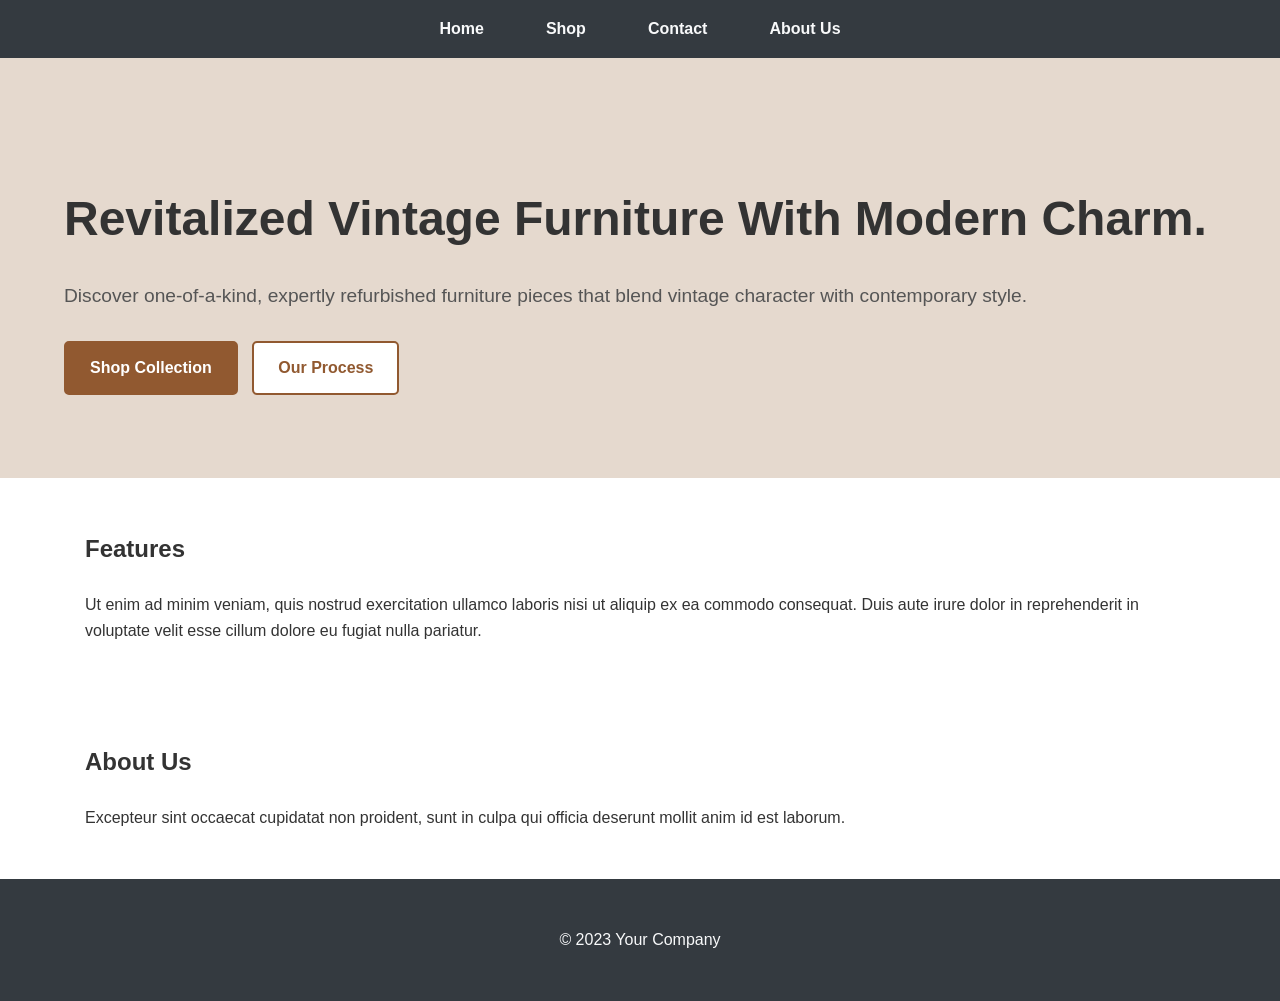
==== commit 035596fb: "Center content within full-width sections for improved readability. This commit introduces a `.conte" ====
--- a/index.html
+++ b/index.html
@@ -27,13 +27,17 @@
         </section>
 
         <section>
-            <h2>Features</h2>
-            <p>Ut enim ad minim veniam, quis nostrud exercitation ullamco laboris nisi ut aliquip ex ea commodo consequat. Duis aute irure dolor in reprehenderit in voluptate velit esse cillum dolore eu fugiat nulla pariatur.</p>
+            <div class="content-wrapper">
+                <h2>Features</h2>
+                <p>Ut enim ad minim veniam, quis nostrud exercitation ullamco laboris nisi ut aliquip ex ea commodo consequat. Duis aute irure dolor in reprehenderit in voluptate velit esse cillum dolore eu fugiat nulla pariatur.</p>
+            </div>
         </section>
 
         <section>
-            <h2>About Us</h2>
-            <p>Excepteur sint occaecat cupidatat non proident, sunt in culpa qui officia deserunt mollit anim id est laborum.</p>
+            <div class="content-wrapper">
+                <h2>About Us</h2>
+                <p>Excepteur sint occaecat cupidatat non proident, sunt in culpa qui officia deserunt mollit anim id est laborum.</p>
+            </div>
         </section>
     </main>
 
--- a/style.css
+++ b/style.css
@@ -11,6 +11,17 @@
 h1, h2, h3, h4, h5, h6 {
     font-family: 'Montserrat', sans-serif; /* Updated heading font */
     color: #333333; /* Ensure headings also use the dark gray, can be more specific if needed */
+}
+
+/* Utility Classes / Layout Helpers */
+.content-wrapper {
+    max-width: 1140px; /* A common width for content, can be adjusted */
+    margin-left: auto;
+    margin-right: auto;
+    padding-left: 15px; /* For spacing from the edges of this container */
+    padding-right: 15px; /* For spacing from the edges of this container */
+    width: 100%; /* Ensures it takes up available width up to max-width */
+    box-sizing: border-box; /* Includes padding and border in the element's total width and height */
 }
 
 /* Links */
@@ -90,48 +101,56 @@
 /* Hero Section Styling */
 .hero { /* General class for hero sections on other pages if any */
     background-color: #E5D9CE;
-    text-align: center; /* Default for other hero sections */
+    text-align: center; /* Default for other hero sections (shop, contact, about) */
 }
 
 /* Specific styling for the hero section on the homepage */
 #home-hero-section {
     text-align: left; /* Override general .hero text-align: center */
-    padding-left: 2em; /* Add horizontal padding back for content */
-    padding-right: 2em; /* Add horizontal padding back for content */
-    /* Vertical padding is inherited from section.hero */
+    padding-left: 4em;
+    padding-right: 2em;
+    padding-top: 5.2em;
+    padding-bottom: 5.2em;
 }
 
 #home-hero-section h1,
 #home-hero-section p {
-    text-align: left; /* Explicitly set for children if needed, though inherited usually works */
+    text-align: left;
 }
 
 #home-hero-section .hero-buttons {
     margin-top: 20px;
-    text-align: left; /* Override .hero .hero-buttons text-align: center */
-}
-
-/* General .hero h1 and .hero p if needed for other pages,
-   but #home-hero-section h1/p will take precedence for the homepage hero */
+    text-align: left;
+}
+
+/* General .hero h1 and .hero p styling */
 .hero h1 {
     font-size: 3em;
     margin-bottom: 0.5em;
     color: #333333;
 }
 
-.hero p {
+/* Center H1s in hero sections that are NOT the homepage hero (shop, contact, about) */
+/* This relies on .hero having text-align:center and .content-wrapper not overriding it for block children like h1 */
+/* Forcing H1 itself to be centered if it's a block: */
+.hero .content-wrapper h1 {
+    text-align: center;
+}
+/* Ensure #home-hero-section h1 remains left-aligned due to higher specificity */
+#home-hero-section h1 {
+    text-align: left;
+}
+
+
+.hero p { /* This applies to the <p> in #home-hero-section only, as other .hero sections don't have <p> */
     font-size: 1.2em;
     margin-bottom: 1.5em;
     color: #555555;
 }
 
-/* This rule was for .hero .hero-buttons, now specific to #home-hero-section */
-/* .hero-buttons { ... } */
-
-
 .hero-button {
     padding: 12px 24px;
-    margin: 0 10px 0 0; /* Adjust margin for left alignment, remove left margin for the first button */
+    margin: 0 10px 0 0;
     text-decoration: none;
     display: inline-block;
     border-radius: 5px;
@@ -142,10 +161,8 @@
     border: 2px solid transparent;
 }
 
-/* If only two buttons and they should stack on smaller screens, or other specific alignment,
-   flexbox on .hero-buttons might be better. For simple left align, text-align: left is fine. */
 #home-hero-section .hero-button:first-child {
-    margin-left: 0; /* Ensure the first button aligns to the very left of the padded container */
+    margin-left: 0;
 }
 
 
@@ -184,8 +201,8 @@
     padding-right: 0;
     margin-left: 0;
     margin-right: 0;
-    margin-top: 0; /* Removed vertical margin */
-    margin-bottom: 0; /* Removed vertical margin */
+    margin-top: 0;
+    margin-bottom: 0;
     max-width: none;
     background-color: #ffffff;
     border-radius: 0;
@@ -194,19 +211,17 @@
     box-sizing: border-box;
 }
 
-/* Specific styling for section.hero for full-width & NO VERTICAL MARGINS */
-/* This rule applies to all elements with class .hero that are also sections */
 section.hero {
-    padding-top: 4em; /* Retain specific vertical padding */
-    padding-bottom: 4em; /* Retain specific vertical padding */
-    padding-left: 0; /* Base for full-width, overridden by #home-hero-section for specific padding */
-    padding-right: 0; /* Base for full-width, overridden by #home-hero-section for specific padding */
+    padding-top: 4em;
+    padding-bottom: 4em;
+    padding-left: 0;
+    padding-right: 0;
     margin-left: 0;
     margin-right: 0;
-    margin-top: 0; /* Hero section often is at the very top, already 0 */
-    margin-bottom: 0; /* Removed space below hero */
+    margin-top: 0;
+    margin-bottom: 0;
     max-width: none;
-    background-color: #E5D9CE; /* Specific background */
+    background-color: #E5D9CE;
     box-shadow: none;
     border-radius: 0;
     width: 100%;
@@ -216,27 +231,40 @@
 
 section h2 {
     margin-bottom: 1em;
+    /* To center h2 within a .content-wrapper if needed:
+       .content-wrapper h2 { text-align: center; }
+       Or apply text-align:center to the specific .content-wrapper or section.
+    */
 }
 
 /* Shop Page Specific Styles */
-/* .products is a <section> and will inherit full-width & no vertical margins from 'section' */
 .products {
-    padding-top: 1em; /* Keep specific vertical padding */
-    padding-bottom: 1em; /* Keep specific vertical padding */
-    background-color: transparent; /* Keep transparent, body bg will show */
+    padding-top: 1em;
+    padding-bottom: 1em;
+    background-color: transparent;
+}
+
+/* Apply flex properties to the content-wrapper within .products section */
+.products .content-wrapper {
+    display: flex;
+    flex-wrap: wrap;
+    justify-content: space-around;
+    /* padding-left and padding-right from .content-wrapper will provide edge spacing for the flex items */
 }
 
 .product-item {
     border: 1px solid #ced4da;
     border-radius: 5px;
     padding: 1.5em;
-    margin: 1em; /* This margin is for items within the section, not between sections */
-    width: calc(33.333% - 2em);
+    margin: 1em; /* This margin is for items within the flex container */
+    width: calc(33.333% - 2em - 30px); /* Adjust width considering wrapper padding (15px*2=30px) and item margin */
     min-width: 250px;
     box-shadow: 0 2px 5px rgba(0,0,0,0.05);
     text-align: center;
     background-color: #ffffff;
-}
+    box-sizing: border-box; /* Add box-sizing for more predictable width calculation */
+}
+
 
 .product-item .img_placeholder {
     width: 100%;
@@ -263,15 +291,14 @@
 }
 
 /* Contact Page Specific Styles */
-/* .contact-form is a <section> and will inherit full-width & no vertical margins */
 .contact-form {
-    /* Styles related to margin/padding are handled by 'section' rule */
+    /* section styles apply */
 }
 
 .contact-form form {
-    padding: 1em;
+    padding: 1em; /* Padding inside the form element, around fields */
     max-width: 600px;
-    margin: 0 auto; /* Center the form within the full-width section */
+    margin: 0 auto; /* Center the form within the .content-wrapper */
 }
 
 
@@ -307,7 +334,6 @@
     resize: vertical;
 }
 
-/* .contact-info is a <section> and will inherit full-width & no vertical margins */
 .contact-info {
     text-align: center;
 }
@@ -323,20 +349,20 @@
 }
 
 /* About Page Specific Styles */
-/* .team-section is a <section> and will inherit full-width & no vertical margins */
 .team-section {
-    background-color: #f9f9f9; /* Keep specific background for this full-width band */
-    text-align: center;
-}
-
-.team-section h2 {
-    text-align: center;
+    background-color: #f9f9f9;
+    text-align: center;
+}
+
+.team-section h2 { /* This will be inside .content-wrapper */
+    text-align: center; /* Ensure it's centered if not by parent */
     margin-bottom: 1em;
 }
 
 .team-member {
     text-align: center;
     margin-bottom: 1.5em;
+    /* display: inline-block; width: 30%; if a row layout was desired within content-wrapper */
 }
 
 .team-member b {
@@ -361,7 +387,7 @@
     text-align: center;
     padding: 2em 0;
     width: 100%;
-    margin-top: auto; /* This helps push footer down, but with no section margins, it might directly touch last section */
+    margin-top: auto;
     box-sizing: border-box;
 }
 footer a {
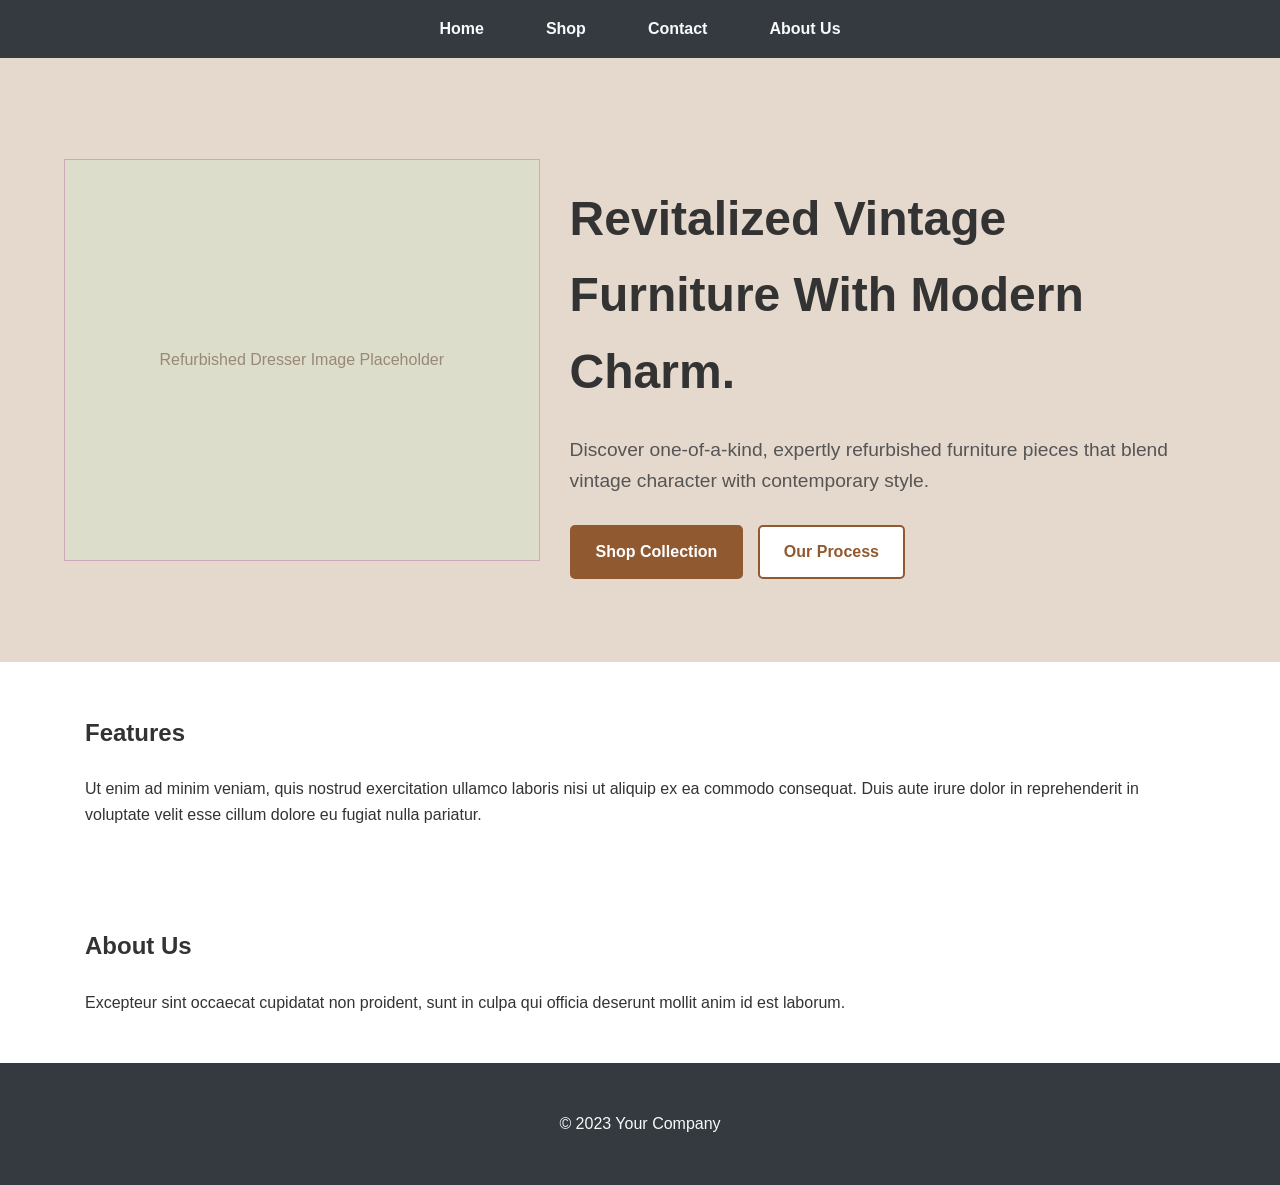
==== commit b983ec0b: "Update home page hero to a two-column layout. This commit refactors the hero section on `index.html`" ====
--- a/index.html
+++ b/index.html
@@ -18,11 +18,18 @@
 
     <main>
         <section class="hero" id="home-hero-section">
-            <h1>Revitalized Vintage Furniture With Modern Charm.</h1>
-            <p>Discover one-of-a-kind, expertly refurbished furniture pieces that blend vintage character with contemporary style.</p>
-            <div class="hero-buttons">
-                <a href="shop.html" class="hero-button primary">Shop Collection</a>
-                <a href="about.html" class="hero-button secondary">Our Process</a>
+            <div class="hero-content-split">
+                <div class="hero-image-column">
+                    <div class="image-placeholder" style="width:100%; height:400px; background-color:#ddc; border:1px solid #cab; display:flex; align-items:center; justify-content:center; font-family: sans-serif; color: #987;">Refurbished Dresser Image Placeholder</div>
+                </div>
+                <div class="hero-text-column">
+                    <h1>Revitalized Vintage Furniture With Modern Charm.</h1>
+                    <p>Discover one-of-a-kind, expertly refurbished furniture pieces that blend vintage character with contemporary style.</p>
+                    <div class="hero-buttons">
+                        <a href="shop.html" class="hero-button primary">Shop Collection</a>
+                        <a href="about.html" class="hero-button secondary">Our Process</a>
+                    </div>
+                </div>
             </div>
         </section>
 
--- a/style.css
+++ b/style.css
@@ -123,6 +123,32 @@
     text-align: left;
 }
 
+/* Two-column layout for home hero section */
+#home-hero-section .hero-content-split {
+    display: flex;
+    align-items: center; /* Vertically align items if columns have different natural heights */
+    gap: 2em; /* Spacing between the two columns */
+}
+
+#home-hero-section .hero-image-column {
+    flex-basis: 40%;
+    /* max-width: 40%; If using flex-grow/shrink instead of basis */
+}
+
+#home-hero-section .hero-text-column {
+    flex-basis: 55%;
+    /* max-width: 55%; If using flex-grow/shrink instead of basis */
+}
+
+/* Placeholder styling is inline in HTML for now. If it were a real image: */
+/*
+#home-hero-section .hero-image-column img {
+    max-width: 100%;
+    height: auto;
+    display: block;
+}
+*/
+
 /* General .hero h1 and .hero p styling */
 .hero h1 {
     font-size: 3em;
@@ -131,13 +157,11 @@
 }
 
 /* Center H1s in hero sections that are NOT the homepage hero (shop, contact, about) */
-/* This relies on .hero having text-align:center and .content-wrapper not overriding it for block children like h1 */
-/* Forcing H1 itself to be centered if it's a block: */
 .hero .content-wrapper h1 {
     text-align: center;
 }
 /* Ensure #home-hero-section h1 remains left-aligned due to higher specificity */
-#home-hero-section h1 {
+#home-hero-section h1 { /* This rule already exists, confirming its precedence */
     text-align: left;
 }
 
@@ -231,10 +255,6 @@
 
 section h2 {
     margin-bottom: 1em;
-    /* To center h2 within a .content-wrapper if needed:
-       .content-wrapper h2 { text-align: center; }
-       Or apply text-align:center to the specific .content-wrapper or section.
-    */
 }
 
 /* Shop Page Specific Styles */
@@ -244,25 +264,23 @@
     background-color: transparent;
 }
 
-/* Apply flex properties to the content-wrapper within .products section */
 .products .content-wrapper {
     display: flex;
     flex-wrap: wrap;
     justify-content: space-around;
-    /* padding-left and padding-right from .content-wrapper will provide edge spacing for the flex items */
 }
 
 .product-item {
     border: 1px solid #ced4da;
     border-radius: 5px;
     padding: 1.5em;
-    margin: 1em; /* This margin is for items within the flex container */
-    width: calc(33.333% - 2em - 30px); /* Adjust width considering wrapper padding (15px*2=30px) and item margin */
+    margin: 1em;
+    width: calc(33.333% - 2em - 30px);
     min-width: 250px;
     box-shadow: 0 2px 5px rgba(0,0,0,0.05);
     text-align: center;
     background-color: #ffffff;
-    box-sizing: border-box; /* Add box-sizing for more predictable width calculation */
+    box-sizing: border-box;
 }
 
 
@@ -296,9 +314,9 @@
 }
 
 .contact-form form {
-    padding: 1em; /* Padding inside the form element, around fields */
+    padding: 1em;
     max-width: 600px;
-    margin: 0 auto; /* Center the form within the .content-wrapper */
+    margin: 0 auto;
 }
 
 
@@ -354,15 +372,14 @@
     text-align: center;
 }
 
-.team-section h2 { /* This will be inside .content-wrapper */
-    text-align: center; /* Ensure it's centered if not by parent */
+.team-section h2 {
+    text-align: center;
     margin-bottom: 1em;
 }
 
 .team-member {
     text-align: center;
     margin-bottom: 1.5em;
-    /* display: inline-block; width: 30%; if a row layout was desired within content-wrapper */
 }
 
 .team-member b {
@@ -398,3 +415,37 @@
     color: #007bff;
     text-decoration: none;
 }
+
+/* Responsive adjustments for home hero section */
+@media (max-width: 768px) {
+    #home-hero-section .hero-content-split {
+        flex-direction: column;
+        gap: 1.5em; /* Adjust gap for stacked layout */
+    }
+
+    #home-hero-section .hero-image-column,
+    #home-hero-section .hero-text-column {
+        flex-basis: 100%; /* Each column takes full width when stacked */
+        width: 100%; /* Explicit width for stacking */
+    }
+
+    #home-hero-section {
+        padding-left: 1.5em; /* Adjust overall section padding for mobile */
+        padding-right: 1.5em;
+        padding-top: 3em;    /* Slightly reduce vertical padding for mobile */
+        padding-bottom: 3em; /* Slightly reduce vertical padding for mobile */
+    }
+
+    /* Keep text and buttons left-aligned in the text column even when stacked, as per current design.
+       If centering was desired:
+    #home-hero-section .hero-text-column {
+        text-align: center;
+    }
+    #home-hero-section .hero-buttons {
+        text-align: center;
+    }
+    #home-hero-section .hero-button:first-child {
+        margin-left: 10px; // Re-add margin if buttons are centered
+    }
+    */
+}
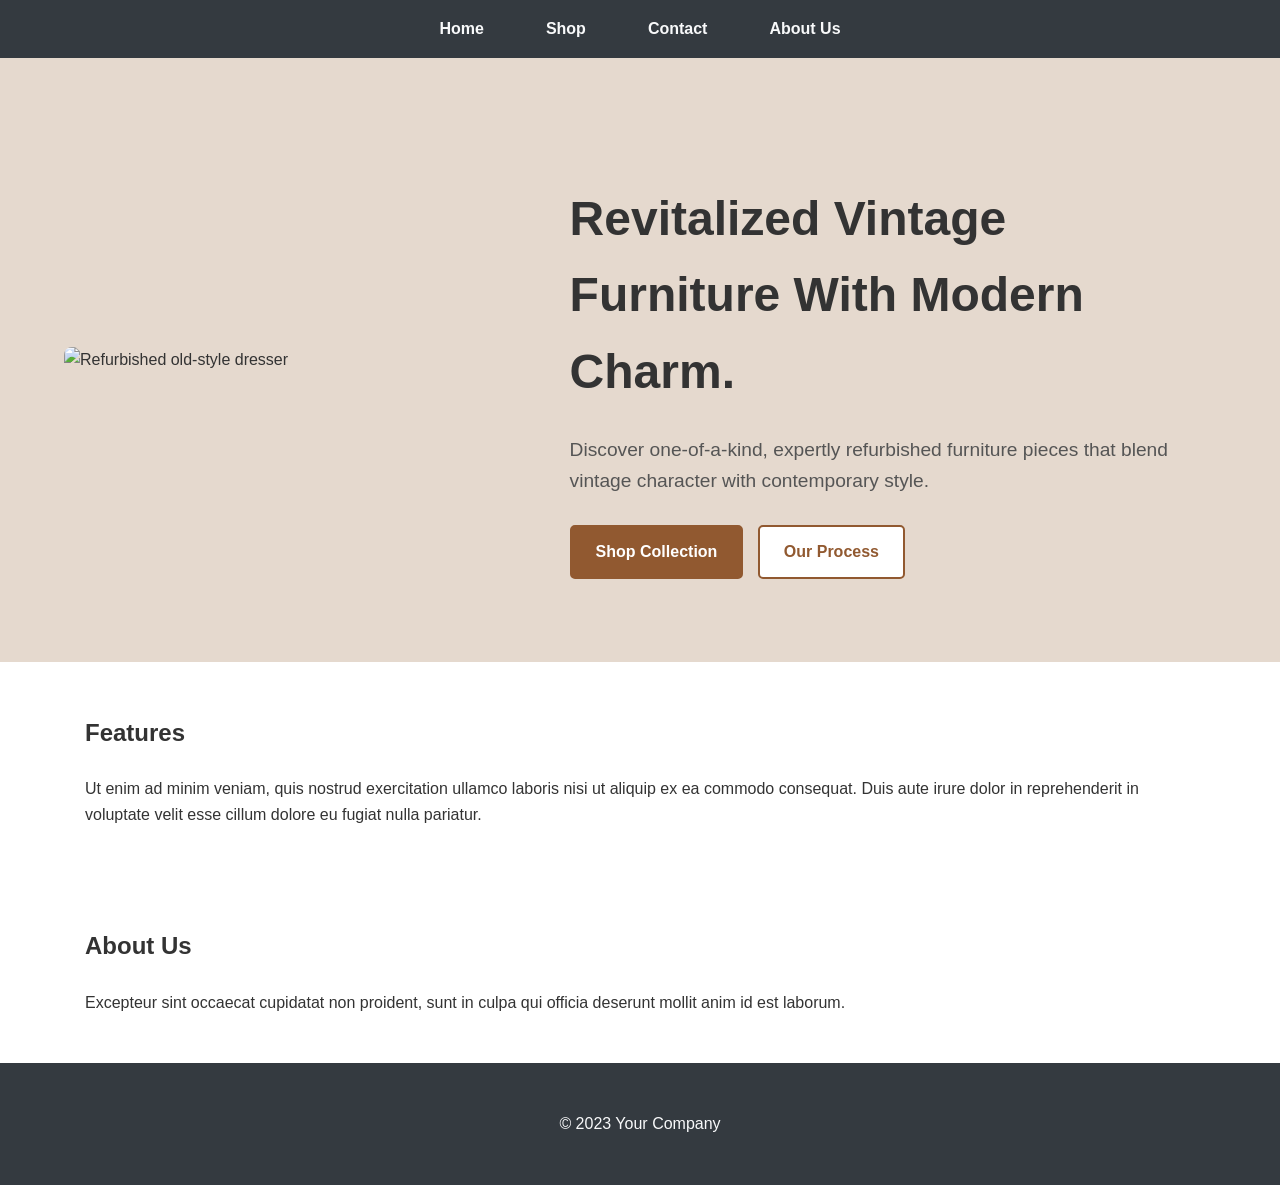
==== commit 27438e55: "Replace placeholder with actual image in home page hero section. This commit updates the hero sectio" ====
--- a/index.html
+++ b/index.html
@@ -20,7 +20,7 @@
         <section class="hero" id="home-hero-section">
             <div class="hero-content-split">
                 <div class="hero-image-column">
-                    <div class="image-placeholder" style="width:100%; height:400px; background-color:#ddc; border:1px solid #cab; display:flex; align-items:center; justify-content:center; font-family: sans-serif; color: #987;">Refurbished Dresser Image Placeholder</div>
+                    <img src="https://github.com/gpudewell/test/blob/main/dresser.png?raw=true" alt="Refurbished old-style dresser">
                 </div>
                 <div class="hero-text-column">
                     <h1>Revitalized Vintage Furniture With Modern Charm.</h1>
--- a/style.css
+++ b/style.css
@@ -135,19 +135,18 @@
     /* max-width: 40%; If using flex-grow/shrink instead of basis */
 }
 
+#home-hero-section .hero-image-column img {
+    max-width: 100%;
+    height: auto;
+    display: block; /* Removes extra space below inline images */
+    border-radius: 8px; /* Optional: adds slightly rounded corners to the image */
+}
+
 #home-hero-section .hero-text-column {
     flex-basis: 55%;
     /* max-width: 55%; If using flex-grow/shrink instead of basis */
 }
 
-/* Placeholder styling is inline in HTML for now. If it were a real image: */
-/*
-#home-hero-section .hero-image-column img {
-    max-width: 100%;
-    height: auto;
-    display: block;
-}
-*/
 
 /* General .hero h1 and .hero p styling */
 .hero h1 {
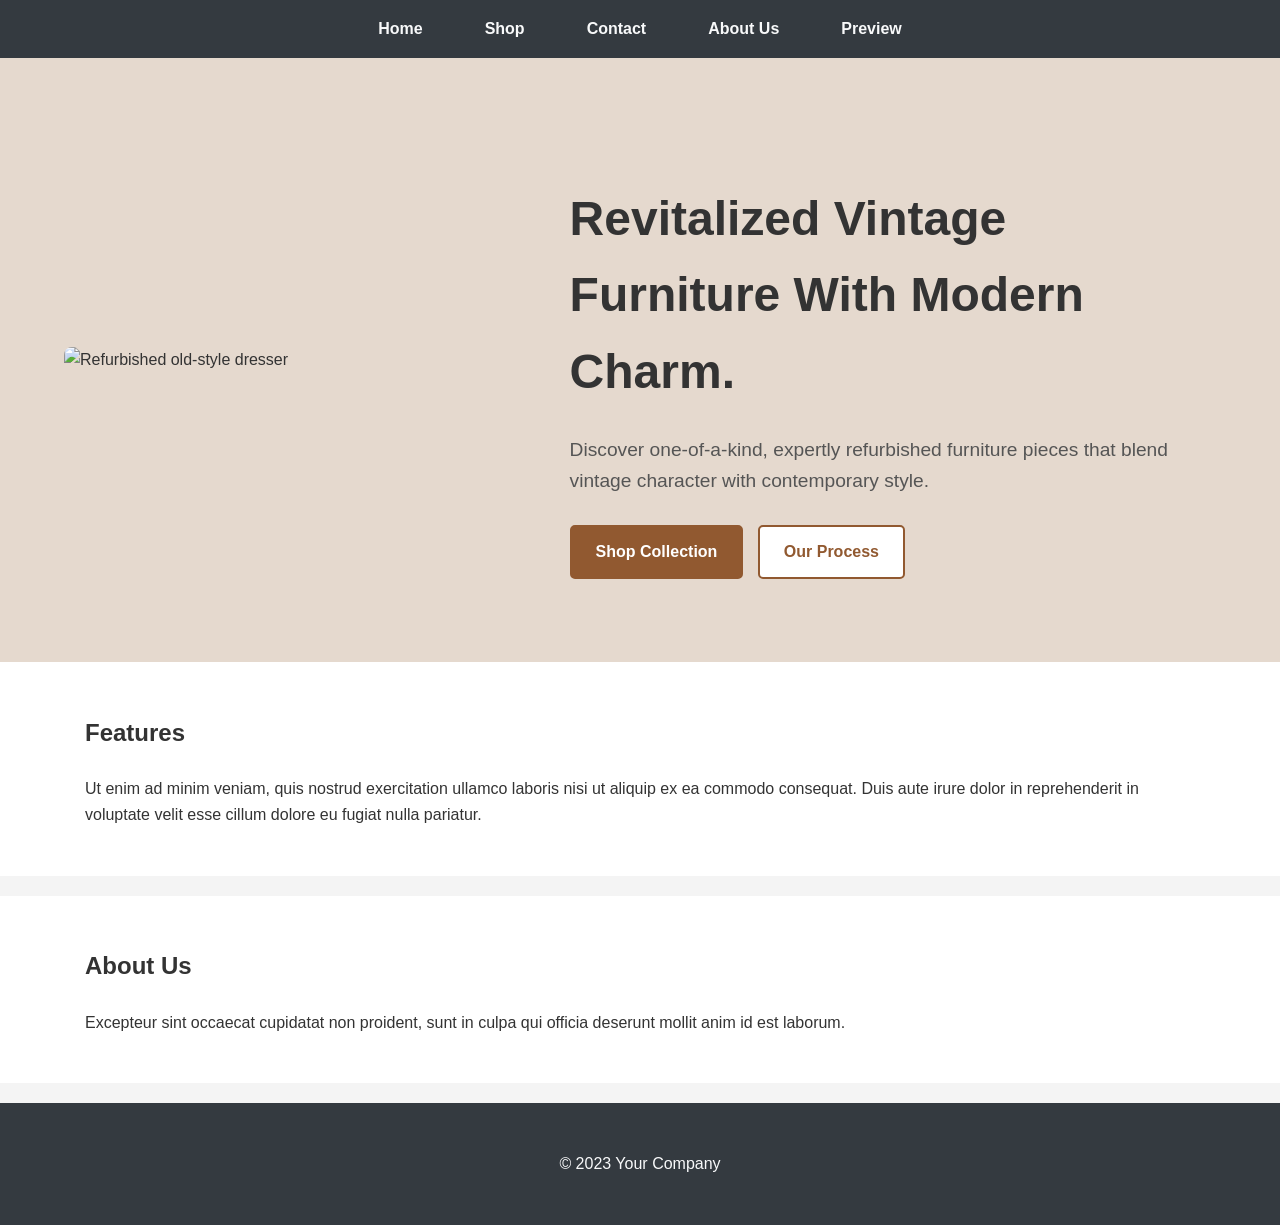
==== commit 629267c6: "feat: Implement Phase 1 of Furniture Preview This commit introduces the initial version of the furni" ====
--- a/index.html
+++ b/index.html
@@ -13,6 +13,7 @@
             <li><a href="shop.html">Shop</a></li>
             <li><a href="contact.html">Contact</a></li>
             <li><a href="about.html">About Us</a></li>
+            <li><a href="preview.html">Preview</a></li>
         </ul>
     </nav>
 
--- a/style.css
+++ b/style.css
@@ -448,3 +448,59 @@
     }
     */
 }
+
+/* Preview Page Specific Styles */
+
+/* Style the file input button */
+#imageLoader {
+    padding: 10px;
+    margin-bottom: 20px;
+    border: 1px solid #ccc;
+    border-radius: 4px;
+    display: block; /* Make it block to control width/margin if needed */
+}
+
+/* Canvas Styling */
+#imageCanvas {
+    display: block; /* Allows margin auto to work for centering */
+    margin-left: auto;
+    margin-right: auto;
+    background-color: #f0f0f0; /* Light background for empty canvas */
+    max-width: 100%; /* Ensure it's responsive */
+    /* Height is set by JS, border is inline for now */
+}
+
+/* Color Selector Styling */
+#colorSelector {
+    padding: 10px;
+    margin-top: 10px;
+    text-align: center; /* Center the swatches */
+    background-color: #f9f9f9;
+    border-radius: 4px;
+    border: 1px solid #eee;
+}
+
+#colorSelector p { /* Style for the placeholder text if no JS/swatches yet */
+    color: #777;
+}
+
+/* Individual color swatch styling is done via JS,
+   but we can add a general style for any future static elements if needed */
+#colorSelector .swatch-container { /* Example if we wrap swatches */
+    display: inline-block;
+    margin: 5px;
+}
+
+/* Ensure sections on preview page use content-wrapper correctly for alignment */
+/* The HTML structure already uses <section><div class="content-wrapper">,
+   so existing .content-wrapper styles should apply.
+   We can add specific margin/padding to sections on this page if needed. */
+
+/* Example: Add some bottom margin to sections on preview page for spacing */
+body > main > section { /* Targeting direct children sections of main */
+    margin-bottom: 20px;
+}
+
+/* Hero section styling for preview.html (if different from others) */
+/* For now, it uses the generic .hero and .content-wrapper h1 styles */
+/* If specific styling for preview page hero is needed, it can be added here */
